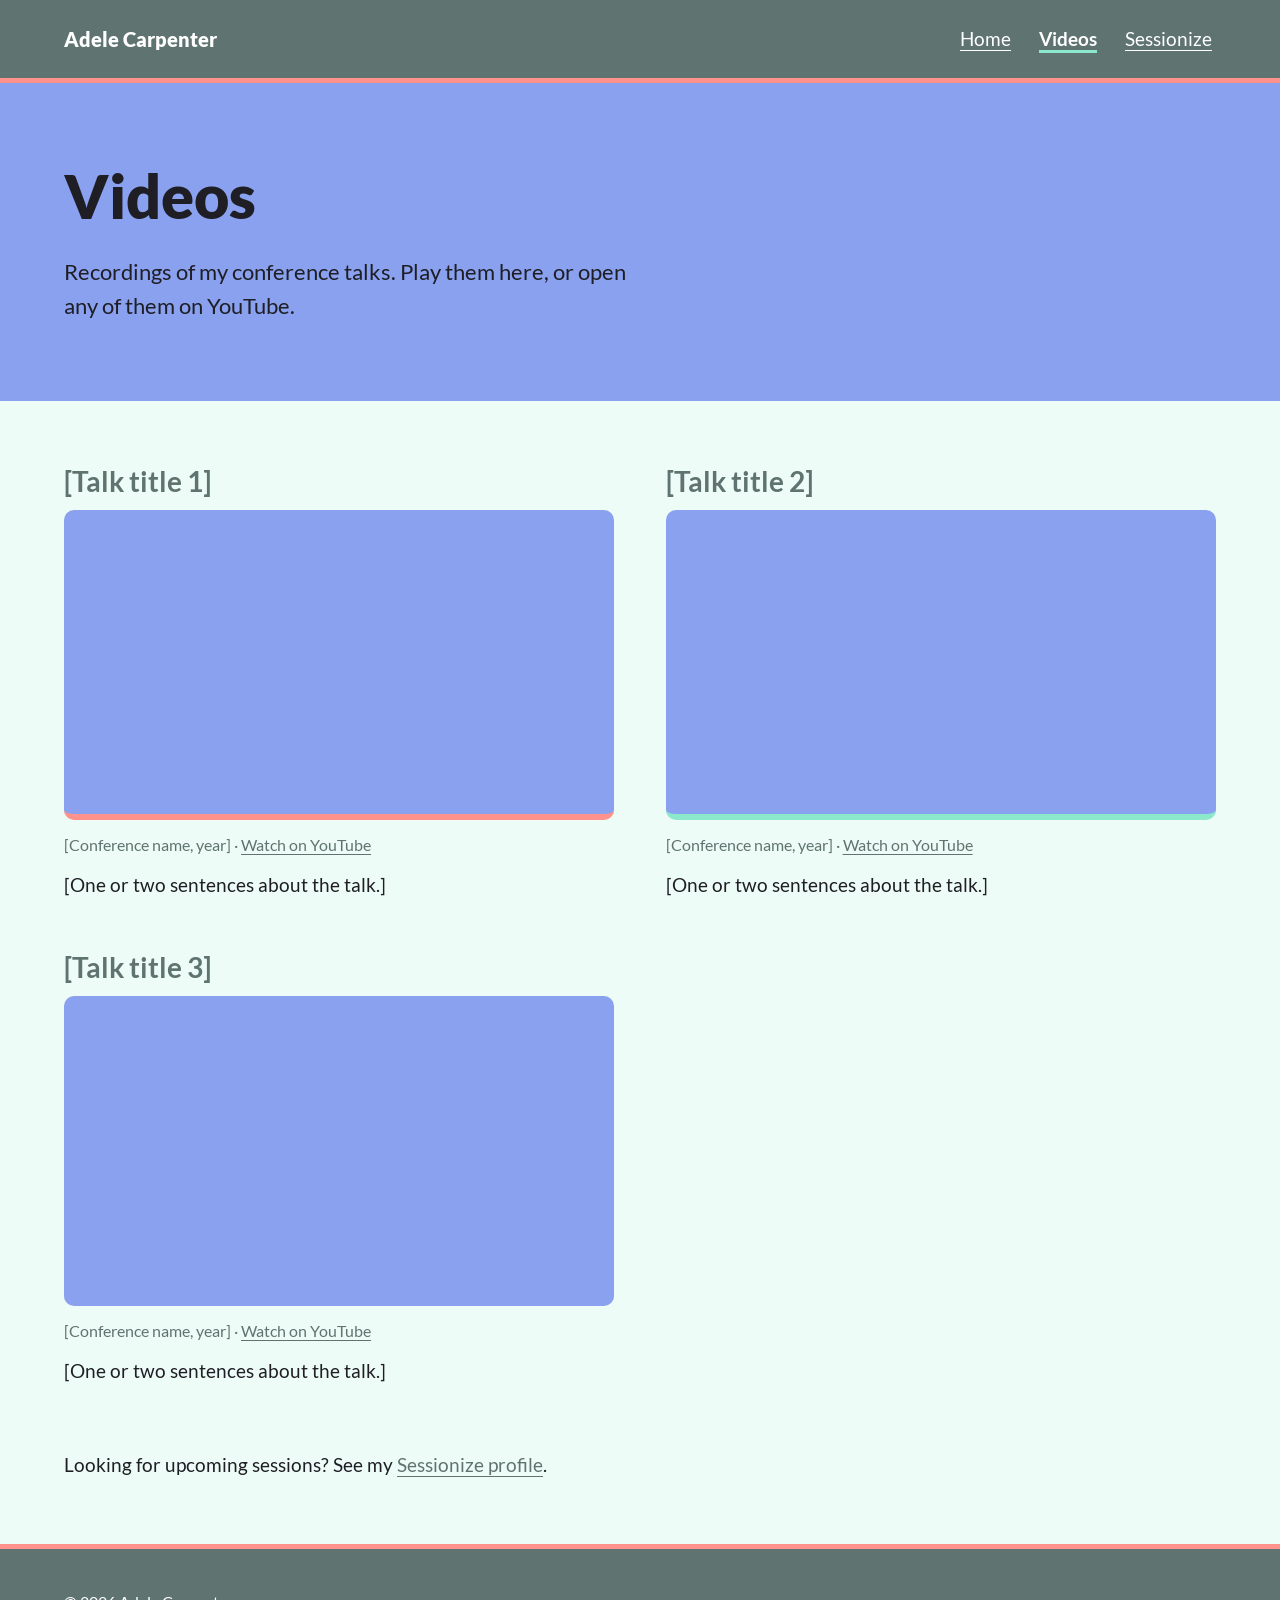
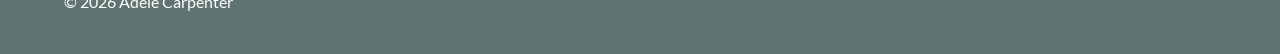
==== pages/videos.html @ b47993a7 "initial commit" ====
<!doctype html>
<html lang="en">
<head>
  <meta charset="utf-8">
  <meta name="viewport" content="width=device-width, initial-scale=1">
  <title>Videos – Adele Carpenter</title>
  <meta name="description" content="Recordings of conference talks by Adele Carpenter on YouTube.">
  <link rel="preload" href="../assets/fonts/Lato/Lato-Regular.ttf" as="font" type="font/ttf" crossorigin>
  <link rel="stylesheet" href="../assets/css/styles.css">
</head>
<body>
  <a class="skip-link" href="#main">Skip to main content</a>

  <header class="site-header">
  <div class="container header-inner">
    <a class="site-title" href="../index.html">Adele Carpenter</a>
    <nav aria-label="Main">
      <ul class="nav-list">
        <li><a href="../index.html">Home</a></li>
        <li><a href="videos.html" aria-current="page">Videos</a></li>
        <li><a href="https://sessionize.com/adelecarpenter/">Sessionize</a></li>
      </ul>
    </nav>
  </div>
</header>


  <main id="main">
    <div class="band band-periwinkle page-intro">
      <div class="container">
        <h1>Videos</h1>
        <p class="lede">Recordings of my conference talks. Play them here, or open any of them on YouTube.</p>
      </div>
    </div>

    <div class="container">
      <!-- To add a video: copy one <li class="video-card"> block. Take the ID from its
           YouTube URL (youtube.com/watch?v=THIS_PART or youtu.be/THIS_PART) and put it in
           BOTH the iframe src and the "Watch on YouTube" link. Update the title in the <h2>
           AND the iframe's title attribute (screen readers announce it). -->
      <ul class="video-list">
        <li class="video-card">
          <h2>[Talk title 1]</h2>
          <div class="video-frame">
            <iframe src="https://www.youtube-nocookie.com/embed/VIDEO_ID_1"
                    title="YouTube video: [Talk title 1]"
                    loading="lazy"
                    allow="accelerometer; clipboard-write; encrypted-media; gyroscope; picture-in-picture; web-share"
                    referrerpolicy="strict-origin-when-cross-origin"
                    allowfullscreen></iframe>
          </div>
          <p class="meta">[Conference name, year] · <a href="https://www.youtube.com/watch?v=VIDEO_ID_1">Watch on YouTube</a></p>
          <p>[One or two sentences about the talk.]</p>
        </li>
        <li class="video-card">
          <h2>[Talk title 2]</h2>
          <div class="video-frame">
            <iframe src="https://www.youtube-nocookie.com/embed/VIDEO_ID_2"
                    title="YouTube video: [Talk title 2]"
                    loading="lazy"
                    allow="accelerometer; clipboard-write; encrypted-media; gyroscope; picture-in-picture; web-share"
                    referrerpolicy="strict-origin-when-cross-origin"
                    allowfullscreen></iframe>
          </div>
          <p class="meta">[Conference name, year] · <a href="https://www.youtube.com/watch?v=VIDEO_ID_2">Watch on YouTube</a></p>
          <p>[One or two sentences about the talk.]</p>
        </li>
        <li class="video-card">
          <h2>[Talk title 3]</h2>
          <div class="video-frame">
            <iframe src="https://www.youtube-nocookie.com/embed/VIDEO_ID_3"
                    title="YouTube video: [Talk title 3]"
                    loading="lazy"
                    allow="accelerometer; clipboard-write; encrypted-media; gyroscope; picture-in-picture; web-share"
                    referrerpolicy="strict-origin-when-cross-origin"
                    allowfullscreen></iframe>
          </div>
          <p class="meta">[Conference name, year] · <a href="https://www.youtube.com/watch?v=VIDEO_ID_3">Watch on YouTube</a></p>
          <p>[One or two sentences about the talk.]</p>
        </li>
      </ul>

      <p class="video-footnote">Looking for upcoming sessions? See my <a href="https://sessionize.com/adelecarpenter/">Sessionize profile</a>.</p>
    </div>

  </main>

  <footer class="site-footer">
  <div class="container">
    <p>&copy; 2026 Adele Carpenter</p>
  </div>
</footer>

</body>
</html>
---- assets/css/styles.css ----
/* ---------- Fonts: Lato (self-hosted, SIL Open Font License) ---------- */
@font-face {
  font-family: "Lato";
  src: url("../fonts/Lato/Lato-Regular.ttf") format("truetype");
  font-weight: 400;
  font-style: normal;
  font-display: swap;
}
@font-face {
  font-family: "Lato";
  src: url("../fonts/Lato/Lato-Italic.ttf") format("truetype");
  font-weight: 400;
  font-style: italic;
  font-display: swap;
}
@font-face {
  font-family: "Lato";
  src: url("../fonts/Lato/Lato-Bold.ttf") format("truetype");
  font-weight: 700;
  font-style: normal;
  font-display: swap;
}
@font-face {
  font-family: "Lato";
  src: url("../fonts/Lato/Lato-BoldItalic.ttf") format("truetype");
  font-weight: 700;
  font-style: italic;
  font-display: swap;
}
@font-face {
  font-family: "Lato";
  src: url("../fonts/Lato/Lato-Black.ttf") format("truetype");
  font-weight: 900;
  font-style: normal;
  font-display: swap;
}

/* ---------- Colour palette ---------- */
/*
  Palette:  slate #5F7470 · salmon #FF928B · mint #8BE8CB · periwinkle #89A1EF · ink #1E1E24
  The page is built from full-width colour bands. Each band sets its own text,
  link, button and focus colours so every pairing passes WCAG AA
  (4.5:1 for normal text, 3:1 for large text and focus outlines):
    ink on mint 11.5 · ink on salmon 7.7 · ink on periwinkle 6.6
    white on slate 5.0 · mint on slate 3.4 (large headings only)
    slate on mint-tint 4.7 · ink on mint-tint 15.7
*/
:root {
  --slate: #5F7470;
  --salmon: #FF928B;
  --mint: #8BE8CB;
  --periwinkle: #89A1EF;
  --ink: #1E1E24;
  --white: #FFFFFF;
  --mint-tint: #EEFCF7;  /* 15% mint on white, used as the light page background */

  --bg: var(--mint-tint);
  --text: var(--ink);
  --heading: var(--slate);
  --muted: var(--slate);
  --link: var(--slate);
  --button-bg: var(--salmon);
  --button-text: var(--ink);
  --button-border: var(--salmon);
  --button-secondary: var(--ink);
  --placeholder: var(--periwinkle);  /* shown while images are missing */
  --focus: var(--slate);

  --radius: 10px;
  /* Side gutter grows with the screen: 1rem on phones, up to 5rem on large screens */
  --gutter: clamp(1rem, 5vw, 5rem);
}

@media (prefers-color-scheme: dark) {
  :root {
    --bg: var(--ink);
    --text: var(--white);
    --heading: var(--salmon);
    --muted: var(--periwinkle);
    --link: var(--mint);
    --button-secondary: var(--salmon);
    --placeholder: var(--slate);
    --focus: var(--mint);
  }
}

/* ---------- Colour bands (same in light and dark mode) ---------- */
.band {
  background: var(--band-bg);
  color: var(--text);
  padding-block: clamp(2.5rem, 6vw, 5rem);
}
.band h2:first-child { margin-top: 0; }

.band-mint {
  --band-bg: var(--mint);
  --text: var(--ink); --heading: var(--ink); --muted: var(--ink); --link: var(--ink); --focus: var(--ink);
  --button-bg: var(--salmon); --button-text: var(--ink); --button-border: var(--ink);
}
.band-salmon {
  --band-bg: var(--salmon);
  --text: var(--ink); --heading: var(--ink); --muted: var(--ink); --link: var(--ink); --focus: var(--ink);
  --button-bg: var(--white); --button-text: var(--ink); --button-border: var(--ink);
}
.band-periwinkle {
  --band-bg: var(--periwinkle);
  --text: var(--ink); --heading: var(--ink); --muted: var(--ink); --link: var(--ink); --focus: var(--ink);
  --button-bg: var(--mint); --button-text: var(--ink); --button-border: var(--ink);
}
.band-slate {
  --band-bg: var(--slate);
  --text: var(--white); --heading: var(--mint); --muted: var(--white); --link: var(--white); --focus: var(--mint);
  --button-bg: var(--salmon); --button-text: var(--ink); --button-border: var(--salmon);
  --button-secondary: var(--white);
}

/* ---------- Base ---------- */
*,
*::before,
*::after { box-sizing: border-box; }

html {
  -webkit-text-size-adjust: 100%;
  /* Fills any space below a short page with the footer colour */
  background: var(--slate);
}

body {
  margin: 0;
  background: var(--bg);
  color: var(--text);
  font-family: "Lato", system-ui, -apple-system, "Segoe UI", Roboto, "Helvetica Neue", Arial, sans-serif;
  /* Fluid type: ~16px on phones, ~20px on large screens (still respects browser zoom) */
  font-size: clamp(1rem, 0.9rem + 0.35vw, 1.25rem);
  line-height: 1.6;
}

/* Layout spans the full width, but long lines of text are hard to read,
   so paragraphs stop at a comfortable line length. */
p { max-width: 70ch; }

h1, h2, h3 { line-height: 1.2; color: var(--heading); }
h1 { font-size: clamp(2rem, 1.4rem + 3vw, 4rem); font-weight: 900; margin: 0 0 1rem; }
h2 { font-size: clamp(1.4rem, 3vw, 1.9rem); font-weight: 700; margin: 2.5rem 0 1rem; }

a { color: var(--link); text-underline-offset: 0.2em; }
a:hover { text-decoration-thickness: 2px; }

:focus-visible {
  outline: 3px solid var(--focus);
  outline-offset: 3px;
  border-radius: 2px;
}

img {
  display: block;
  max-width: 100%;
  height: auto;
  /* Shows a neutral box while images are missing or loading */
  background: var(--placeholder);
  border-radius: var(--radius);
}

.container {
  width: 100%;
  padding-inline: var(--gutter);
}

/* ---------- Skip link ---------- */
.skip-link {
  position: absolute;
  left: 1rem;
  top: -100px;
  padding: 0.75rem 1rem;
  background: var(--ink);
  color: var(--mint);
  font-weight: 700;
  z-index: 10;
}
.skip-link:focus { top: 1rem; }

/* ---------- Header / nav ---------- */
/* Header: slate with white text, salmon rule underneath (both themes) */
.site-header {
  --focus: var(--mint);
  background: var(--slate);
  color: var(--white);
  border-bottom: 5px solid var(--salmon);
}

.header-inner {
  display: flex;
  flex-wrap: wrap;
  align-items: center;
  justify-content: space-between;
  gap: 0.5rem 1.5rem;
  padding-block: 1rem;
}

.site-title {
  font-weight: 900;
  font-size: 1.25rem;
  color: var(--white);
  text-decoration: none;
}

.nav-list {
  display: flex;
  flex-wrap: wrap;
  gap: 0.25rem 1.25rem;
  list-style: none;
  margin: 0;
  padding: 0;
}

.nav-list a {
  display: inline-block;
  padding: 0.5rem 0.25rem; /* comfortable touch target */
  color: var(--white);
}
.nav-list a[aria-current="page"] {
  font-weight: 700;
  text-decoration-thickness: 3px;
  text-decoration-color: var(--mint);
}



.lede { font-size: 1.15em; color: var(--muted); max-width: 45ch; }

.actions { display: flex; flex-wrap: wrap; gap: 0.75rem; margin-bottom: 0; }

.button {
  display: inline-block;
  padding: 0.75rem 1.25rem;
  border: 2px solid var(--button-border);
  border-radius: var(--radius);
  background: var(--button-bg);
  color: var(--button-text);
  font-weight: 700;
  text-decoration: none;
}
.button:hover { text-decoration: underline; }
.button-secondary { background: transparent; border-color: var(--button-secondary); color: var(--button-secondary); }

/* ---------- Hero with rotating photos (CSS only, no JS) ---------- */
/*
  7 slides x 6s each = 42s cycle.
  Slide 1 is a static base layer; slides 2-7 fade in on top of it in turn.
  If you add or remove slides, update --cycle, the keyframe
  percentages (100 / count) and the nth-child delays below.
*/
/*
  Phones (default): photo on top, text panel underneath so it never hides the photo.
  Tablets and up (48rem+): full-width photo banner with the text panel overlaid.
*/
.hero {
  --slide-time: 6s;
  --cycle: 42s; /* slide-time x number of slides */
  position: relative;
  overflow: hidden;
  background: var(--placeholder);
}

.slides {
  position: relative;
  aspect-ratio: 4 / 3;
  margin: 0;
  padding: 0;
  list-style: none;
}

.slides li {
  position: absolute;
  inset: 0;
  opacity: 0;
  animation: hero-fade var(--cycle) infinite;
}
.slides li:first-child { opacity: 1; animation: none; }
.slides li:nth-child(2) { animation-delay: calc(var(--slide-time) * 1); }
.slides li:nth-child(3) { animation-delay: calc(var(--slide-time) * 2); }
.slides li:nth-child(4) { animation-delay: calc(var(--slide-time) * 3); }
.slides li:nth-child(5) { animation-delay: calc(var(--slide-time) * 4); }
.slides li:nth-child(6) { animation-delay: calc(var(--slide-time) * 5); }
.slides li:nth-child(7) { animation-delay: calc(var(--slide-time) * 6); }

.slides figure {
  position: relative;
  height: 100%;
  margin: 0;
}

/* Photo credit: small label in the top-left corner of each photo,
   clear of the text overlay (bottom-left) and pause control (top-right).
   It fades in and out together with its photo. */
.photo-credit {
  position: absolute;
  top: 0.75rem;
  left: var(--gutter);
  padding: 0.2rem 0.6rem;
  border-radius: 6px;
  background: var(--slate);
  color: var(--white);
  font-size: 0.8rem;
  line-height: 1.4;
}

.slides img {
  width: 100%;
  height: 100%;
  object-fit: cover;
  object-position: center;
  border-radius: 0;
}

/* Each slide is 1/7 (~14.3%) of the cycle; the extra 3% is the crossfade. */
@keyframes hero-fade {
  0%     { opacity: 0; }
  3%     { opacity: 1; }
  14.3%  { opacity: 1; }
  17.3%  { opacity: 0; }
  100%   { opacity: 0; }
}

/* Pause: the checkbox (keyboard + screen reader accessible), or mouse hover */
.hero:has(#pause-slides:checked) .slides li,
.slides:hover li {
  animation-play-state: paused;
}

.slides-control {
  position: absolute;
  top: 1rem;
  right: var(--gutter);
  z-index: 2;
  display: flex;
  align-items: center;
  gap: 0.5rem;
  padding: 0.4rem 0.75rem;
  border-radius: var(--radius);
  background: var(--slate);
  color: var(--white);
  font-size: 1rem;
}
.slides-control input {
  width: 1.25rem;
  height: 1.25rem;
  margin: 0;
  accent-color: var(--mint);
}
.slides-control label { cursor: pointer; }

.hero-content {
  position: relative;
  z-index: 1;
}

/* Phones: text sits in a slate band below the photo (.band-slate in the HTML) */
.hero-content { padding-block: 1.75rem 2rem; }
.hero-panel h1 { font-size: clamp(1.75rem, 1.2rem + 3vw, 4.5rem); }

/* Buttons go full width on small phones for easier tapping */
@media (max-width: 30rem) {
  .actions .button { flex: 1 1 100%; text-align: center; }
}

/* Tablets and up: text overlays the photo. No box: a dark gradient fades up
   from the bottom of the photo so white text stays readable on any image. */
@media (min-width: 48rem) {
  .hero {
    display: flex;
    align-items: flex-end;
    /* svh = small viewport height, avoids jumps from mobile browser toolbars */
    min-height: clamp(28rem, 80svh, 60rem);
  }
  .slides {
    position: absolute;
    inset: 0;
    aspect-ratio: auto;
  }
  /* Over the photo: a dark fade keeps text readable on any image,
     with mint heading, salmon button and mint outline button for colour. */
  .hero-content {
    --heading: var(--mint);
    --text: var(--white);
    --button-secondary: var(--mint);
    padding-top: clamp(6rem, 18vw, 14rem);
    padding-bottom: clamp(2rem, 5vw, 4rem);
    background: linear-gradient(to top,
      rgb(30 30 36 / 0.88) 0%,   /* ink */
      rgb(30 30 36 / 0.78) 55%,
      rgb(30 30 36 / 0) 100%);
  }
  .hero-panel {
    max-width: 48rem;
    padding: 0;
    color: var(--white);
    text-shadow: 0 1px 3px rgb(30 30 36 / 0.6);
  }
  .hero-panel .lede { color: var(--white); }
  .hero-panel .button { text-shadow: none; }
}
.hero .slides-control :focus-visible { outline-color: var(--mint); }

/* No motion requested: show only the first photo, hide the pause control */
@media (prefers-reduced-motion: reduce) {
  .slides li:not(:first-child) { display: none; }
  .slides-control { display: none; }
}

/* ---------- About (mint) + Invite (salmon): stacked on phones, side by side on wide screens ---------- */
.split { display: grid; }
.split > .band { padding-inline: var(--gutter); }
@media (min-width: 60rem) {
  .split { grid-template-columns: 3fr 2fr; }
}

/* ---------- Videos page ---------- */
.page-intro h1 { margin-bottom: 0.5rem; }
.page-intro .lede { margin-bottom: 0; }

/* Big thumbnails: 1 column on phones/tablets, 2 on wide screens, 3 on very wide */
.video-list {
  list-style: none;
  margin: clamp(2.5rem, 6vw, 4rem) 0;
  padding: 0;
  display: grid;
  grid-template-columns: repeat(auto-fill, minmax(min(100%, 34rem), 1fr));
  gap: clamp(2rem, 4vw, 3.5rem);
}

.video-card {
  display: flex;
  flex-direction: column;
  gap: 0.75rem;
  /* Each video gets an accent colour from the palette, in turn */
  --card-accent: var(--salmon);
}
.video-card:nth-child(3n + 2) { --card-accent: var(--mint); }
.video-card:nth-child(3n + 3) { --card-accent: var(--periwinkle); }

/* Responsive 16:9 YouTube embed */
.video-frame {
  aspect-ratio: 16 / 9;
  border-radius: var(--radius);
  overflow: hidden;
  background: var(--placeholder);
  border-bottom: 6px solid var(--card-accent);
}
.video-frame iframe {
  display: block;
  width: 100%;
  height: 100%;
  border: 0;
}
.video-card h2 { margin: 0; font-size: clamp(1.3rem, 1.1rem + 0.8vw, 1.75rem); }
.video-card p { margin: 0; }
.meta { color: var(--muted); font-size: 1rem; }
.video-footnote { margin: 0 0 clamp(2.5rem, 6vw, 4rem); }

/* ---------- Footer ---------- */
/* Footer: periwinkle with ink text, mint rule on top (both themes) */
.site-footer {
  --link: var(--ink);
  --focus: var(--ink);
  background: var(--slate);
  border-top: 5px solid var(--salmon);
  padding-block: 1.5rem;
  color: var(--white);
  font-size: 1rem;
}

/* ---------- Motion ---------- */
@media (prefers-reduced-motion: reduce) {
  * { animation: none !important; transition: none !important; scroll-behavior: auto !important; }
}
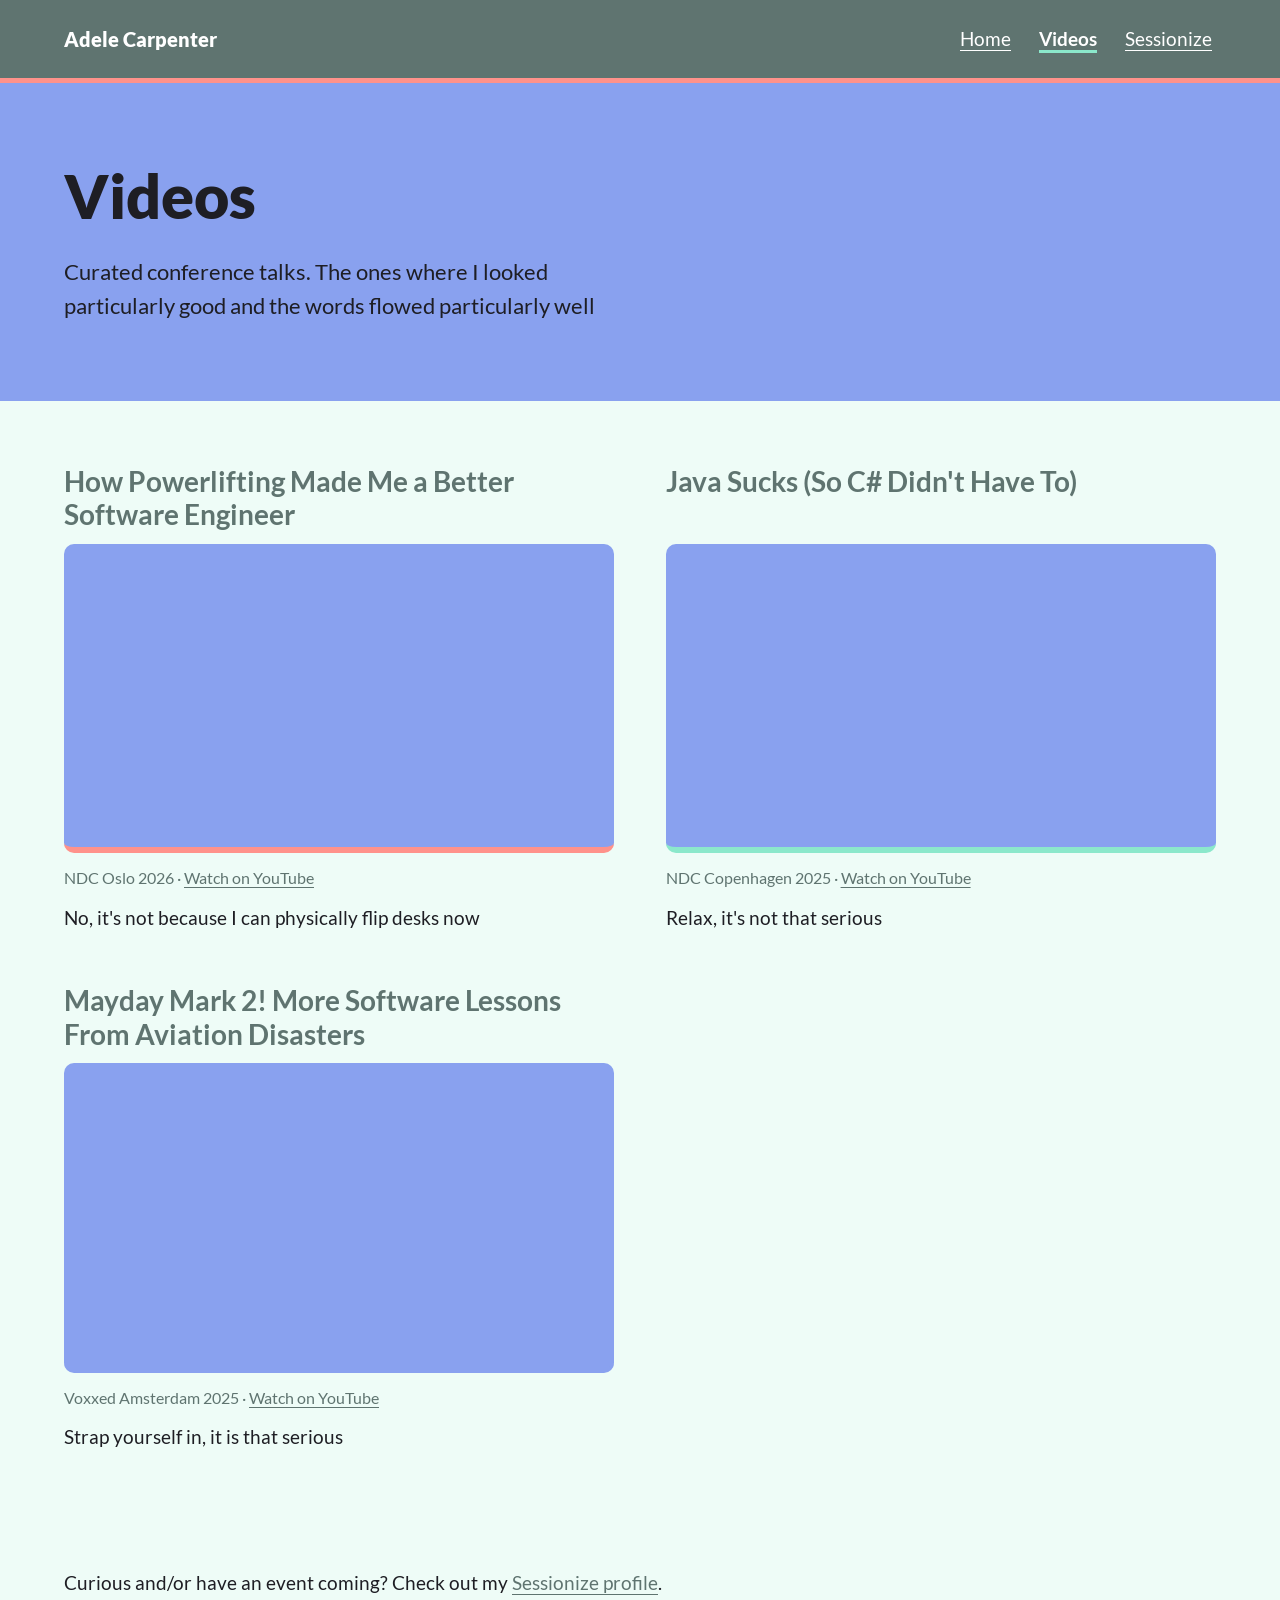
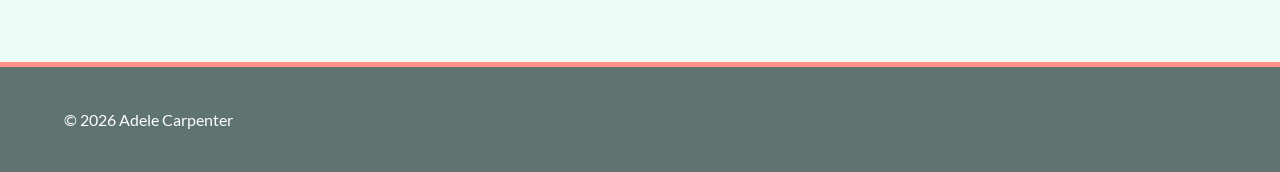
==== commit 9a51f157: "add videos" ====
--- a/pages/videos.html
+++ b/pages/videos.html
@@ -29,7 +29,7 @@
     <div class="band band-periwinkle page-intro">
       <div class="container">
         <h1>Videos</h1>
-        <p class="lede">Recordings of my conference talks. Play them here, or open any of them on YouTube.</p>
+        <p class="lede">Curated conference talks. The ones where I looked particularly good and the words flowed particularly well</p>
       </div>
     </div>
 
@@ -40,47 +40,47 @@
            AND the iframe's title attribute (screen readers announce it). -->
       <ul class="video-list">
         <li class="video-card">
-          <h2>[Talk title 1]</h2>
+          <h2>How Powerlifting Made Me a Better Software Engineer</h2>
           <div class="video-frame">
-            <iframe src="https://www.youtube-nocookie.com/embed/VIDEO_ID_1"
-                    title="YouTube video: [Talk title 1]"
+            <iframe src="https://www.youtube-nocookie.com/embed/H60E_8ZWh74"
+                    title="How Powerlifting Made Me a Better Software Engineer"
                     loading="lazy"
                     allow="accelerometer; clipboard-write; encrypted-media; gyroscope; picture-in-picture; web-share"
                     referrerpolicy="strict-origin-when-cross-origin"
                     allowfullscreen></iframe>
           </div>
-          <p class="meta">[Conference name, year] · <a href="https://www.youtube.com/watch?v=VIDEO_ID_1">Watch on YouTube</a></p>
-          <p>[One or two sentences about the talk.]</p>
+          <p class="meta">NDC Oslo 2026 · <a href="https://www.youtube.com/watch?v=H60E_8ZWh74">Watch on YouTube</a></p>
+          <p>No, it's not because I can physically flip desks now</p>
         </li>
         <li class="video-card">
-          <h2>[Talk title 2]</h2>
+          <h2>Java Sucks (So C# Didn't Have To)</h2>
           <div class="video-frame">
-            <iframe src="https://www.youtube-nocookie.com/embed/VIDEO_ID_2"
-                    title="YouTube video: [Talk title 2]"
+            <iframe src="https://www.youtube-nocookie.com/embed/GiRz1t5ptrQ"
+                    title="Java Sucks (So C# Didn't Have To)"
                     loading="lazy"
                     allow="accelerometer; clipboard-write; encrypted-media; gyroscope; picture-in-picture; web-share"
                     referrerpolicy="strict-origin-when-cross-origin"
                     allowfullscreen></iframe>
           </div>
-          <p class="meta">[Conference name, year] · <a href="https://www.youtube.com/watch?v=VIDEO_ID_2">Watch on YouTube</a></p>
-          <p>[One or two sentences about the talk.]</p>
+          <p class="meta">NDC Copenhagen 2025 · <a href="https://www.youtube.com/watch?v=GiRz1t5ptrQ">Watch on YouTube</a></p>
+          <p>Relax, it's not that serious</p>
         </li>
         <li class="video-card">
-          <h2>[Talk title 3]</h2>
+          <h2>Mayday Mark 2! More Software Lessons From Aviation Disasters</h2>
           <div class="video-frame">
-            <iframe src="https://www.youtube-nocookie.com/embed/VIDEO_ID_3"
-                    title="YouTube video: [Talk title 3]"
+            <iframe src="https://www.youtube-nocookie.com/embed/6lEVtTJrfkI"
+                    title="Mayday Mark 2! More Software Lessons From Aviation Disasters"
                     loading="lazy"
                     allow="accelerometer; clipboard-write; encrypted-media; gyroscope; picture-in-picture; web-share"
                     referrerpolicy="strict-origin-when-cross-origin"
                     allowfullscreen></iframe>
           </div>
-          <p class="meta">[Conference name, year] · <a href="https://www.youtube.com/watch?v=VIDEO_ID_3">Watch on YouTube</a></p>
-          <p>[One or two sentences about the talk.]</p>
+          <p class="meta">Voxxed Amsterdam 2025 · <a href="https://www.youtube.com/watch?v=6lEVtTJrfkI">Watch on YouTube</a></p>
+          <p>Strap yourself in, it is that serious</p>
         </li>
       </ul>
 
-      <p class="video-footnote">Looking for upcoming sessions? See my <a href="https://sessionize.com/adelecarpenter/">Sessionize profile</a>.</p>
+      <p class="video-footnote">Curious and/or have an event coming? Check out my <a href="https://sessionize.com/adelecarpenter/">Sessionize profile</a>.</p>
     </div>
 
   </main>
--- a/assets/css/styles.css
+++ b/assets/css/styles.css
@@ -426,13 +426,21 @@
   padding: 0;
   display: grid;
   grid-template-columns: repeat(auto-fill, minmax(min(100%, 34rem), 1fr));
-  gap: clamp(2rem, 4vw, 3.5rem);
-}
-
+  /* No row gap here: cards use subgrid, so a row gap would also be inserted
+     between the title, video and text inside each card. Spacing between rows
+     of cards comes from the margin below each card's last item instead. */
+  column-gap: clamp(2rem, 4vw, 3.5rem);
+}
+
+/* Each card spans 4 rows of the list's grid (title, video, meta, description)
+   and shares them via subgrid, so videos side by side always line up even when
+   one title wraps onto more lines than the other. */
 .video-card {
-  display: flex;
-  flex-direction: column;
-  gap: 0.75rem;
+  display: grid;
+  grid-row: span 4;
+  grid-template-rows: subgrid;
+  row-gap: 0.75rem;
+  align-content: start;
   /* Each video gets an accent colour from the palette, in turn */
   --card-accent: var(--salmon);
 }
@@ -455,6 +463,7 @@
 }
 .video-card h2 { margin: 0; font-size: clamp(1.3rem, 1.1rem + 0.8vw, 1.75rem); }
 .video-card p { margin: 0; }
+.video-card > :last-child { margin-bottom: clamp(2rem, 4vw, 3.5rem); }
 .meta { color: var(--muted); font-size: 1rem; }
 .video-footnote { margin: 0 0 clamp(2.5rem, 6vw, 4rem); }
 
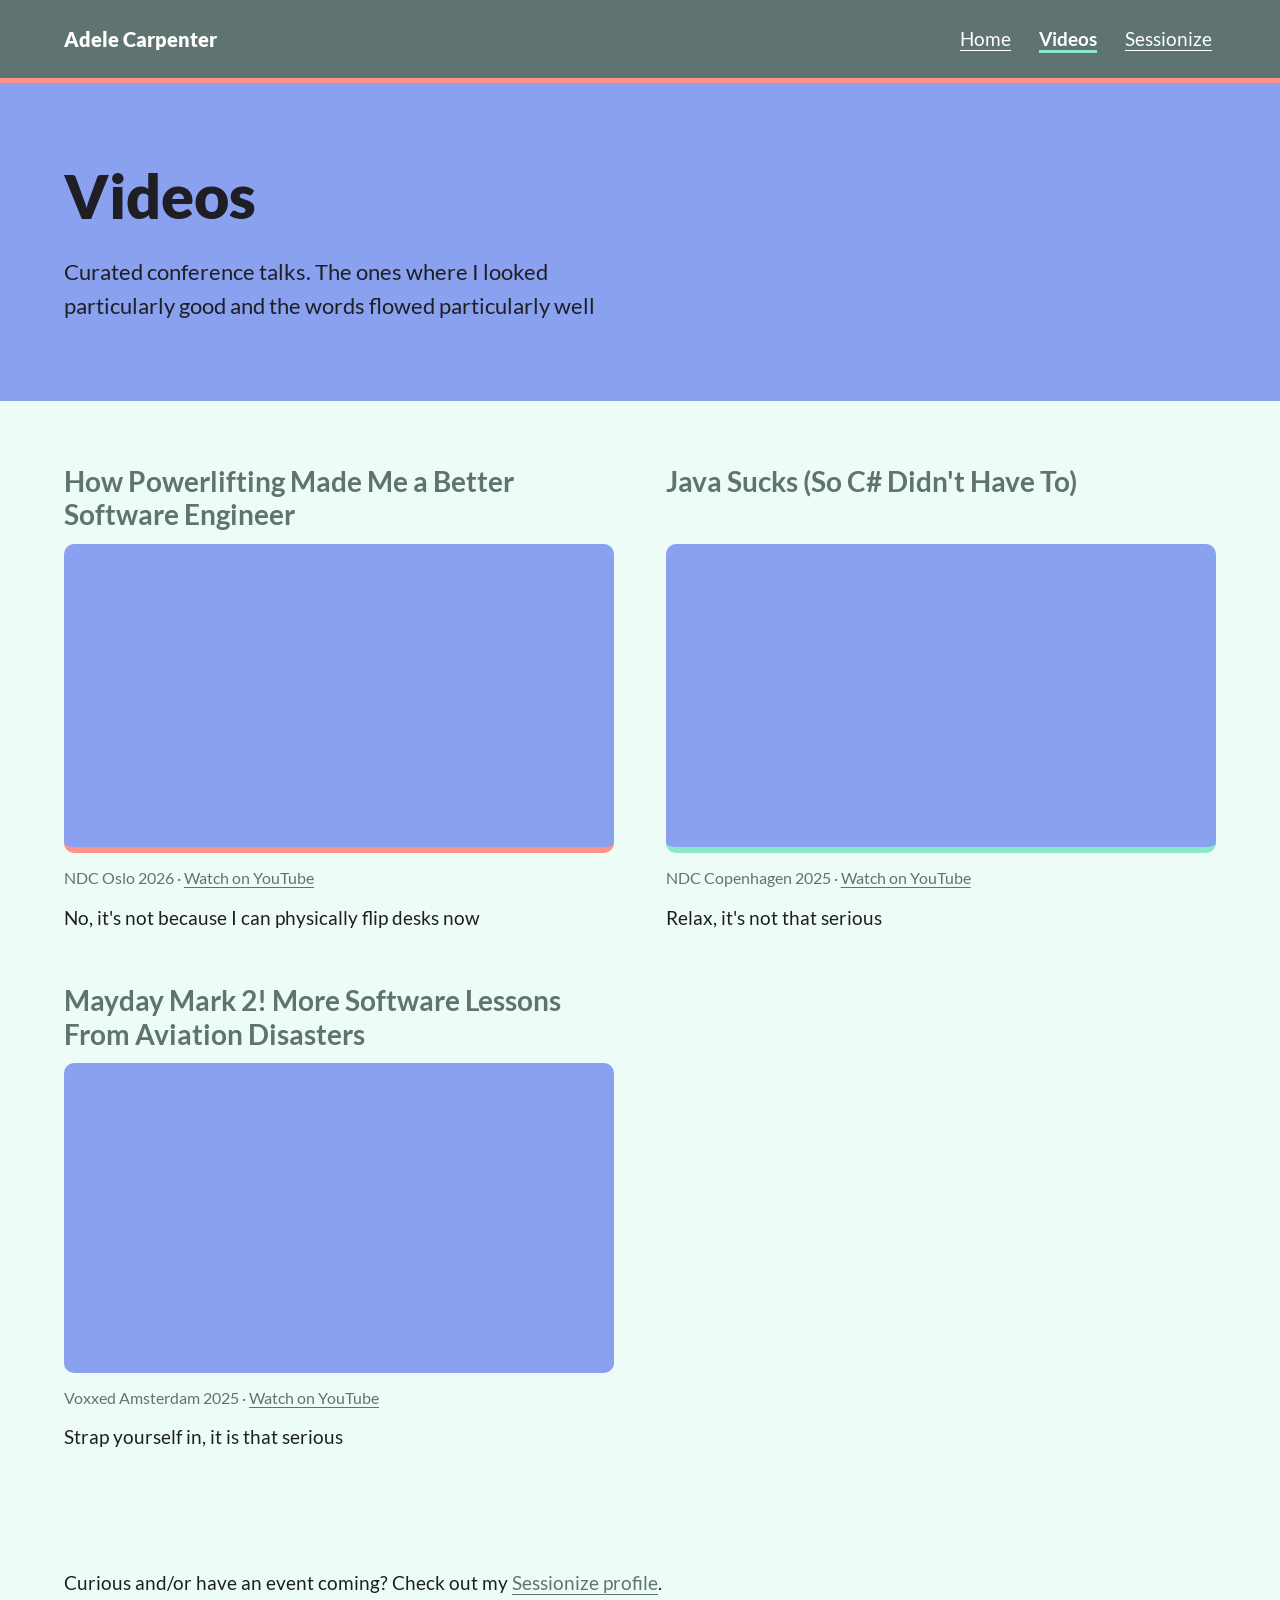
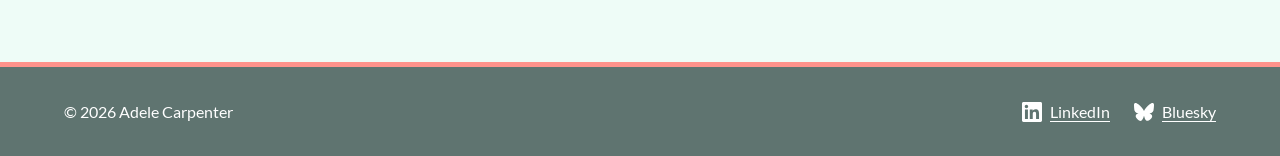
==== commit 5b61e979: "improve accessibility" ====
--- a/pages/videos.html
+++ b/pages/videos.html
@@ -3,6 +3,7 @@
 <head>
   <meta charset="utf-8">
   <meta name="viewport" content="width=device-width, initial-scale=1">
+  <meta name="color-scheme" content="light dark">
   <title>Videos – Adele Carpenter</title>
   <meta name="description" content="Recordings of conference talks by Adele Carpenter on YouTube.">
   <link rel="preload" href="../assets/fonts/Lato/Lato-Regular.ttf" as="font" type="font/ttf" crossorigin>
@@ -36,8 +37,9 @@
     <div class="container">
       <!-- To add a video: copy one <li class="video-card"> block. Take the ID from its
            YouTube URL (youtube.com/watch?v=THIS_PART or youtu.be/THIS_PART) and put it in
-           BOTH the iframe src and the "Watch on YouTube" link. Update the title in the <h2>
-           AND the iframe's title attribute (screen readers announce it). -->
+           BOTH the iframe src and the "Watch on YouTube" link. Put the talk title in THREE
+           places: the <h2>, the iframe's title attribute, and the hidden <span> inside
+           the "Watch on YouTube" link (screen readers announce the last two). -->
       <ul class="video-list">
         <li class="video-card">
           <h2>How Powerlifting Made Me a Better Software Engineer</h2>
@@ -49,7 +51,7 @@
                     referrerpolicy="strict-origin-when-cross-origin"
                     allowfullscreen></iframe>
           </div>
-          <p class="meta">NDC Oslo 2026 · <a href="https://www.youtube.com/watch?v=H60E_8ZWh74">Watch on YouTube</a></p>
+          <p class="meta">NDC Oslo 2026 · <a href="https://www.youtube.com/watch?v=H60E_8ZWh74">Watch<span class="visually-hidden"> How Powerlifting Made Me a Better Software Engineer</span> on YouTube</a></p>
           <p>No, it's not because I can physically flip desks now</p>
         </li>
         <li class="video-card">
@@ -62,7 +64,7 @@
                     referrerpolicy="strict-origin-when-cross-origin"
                     allowfullscreen></iframe>
           </div>
-          <p class="meta">NDC Copenhagen 2025 · <a href="https://www.youtube.com/watch?v=GiRz1t5ptrQ">Watch on YouTube</a></p>
+          <p class="meta">NDC Copenhagen 2025 · <a href="https://www.youtube.com/watch?v=GiRz1t5ptrQ">Watch<span class="visually-hidden"> Java Sucks (So C# Didn't Have To)</span> on YouTube</a></p>
           <p>Relax, it's not that serious</p>
         </li>
         <li class="video-card">
@@ -75,7 +77,7 @@
                     referrerpolicy="strict-origin-when-cross-origin"
                     allowfullscreen></iframe>
           </div>
-          <p class="meta">Voxxed Amsterdam 2025 · <a href="https://www.youtube.com/watch?v=6lEVtTJrfkI">Watch on YouTube</a></p>
+          <p class="meta">Voxxed Amsterdam 2025 · <a href="https://www.youtube.com/watch?v=6lEVtTJrfkI">Watch<span class="visually-hidden"> Mayday Mark 2! More Software Lessons From Aviation Disasters</span> on YouTube</a></p>
           <p>Strap yourself in, it is that serious</p>
         </li>
       </ul>
@@ -86,8 +88,13 @@
   </main>
 
   <footer class="site-footer">
-  <div class="container">
+  <!-- Social icons: Simple Icons v13.21.0 (CC0) -->
+  <div class="container footer-inner">
     <p>&copy; 2026 Adele Carpenter</p>
+    <ul class="social-links">
+      <li><a href="https://www.linkedin.com/in/adele-carpenter-a988623a/" rel="me"><svg class="icon" viewBox="0 0 24 24" fill="currentColor" aria-hidden="true" focusable="false"><path d="M20.447 20.452h-3.554v-5.569c0-1.328-.027-3.037-1.852-3.037-1.853 0-2.136 1.445-2.136 2.939v5.667H9.351V9h3.414v1.561h.046c.477-.9 1.637-1.85 3.37-1.85 3.601 0 4.267 2.37 4.267 5.455v6.286zM5.337 7.433c-1.144 0-2.063-.926-2.063-2.065 0-1.138.92-2.063 2.063-2.063 1.14 0 2.064.925 2.064 2.063 0 1.139-.925 2.065-2.064 2.065zm1.782 13.019H3.555V9h3.564v11.452zM22.225 0H1.771C.792 0 0 .774 0 1.729v20.542C0 23.227.792 24 1.771 24h20.451C23.2 24 24 23.227 24 22.271V1.729C24 .774 23.2 0 22.222 0h.003z"/></svg>LinkedIn</a></li>
+      <li><a href="https://bsky.app/profile/97adele.bsky.social" rel="me"><svg class="icon" viewBox="0 0 24 24" fill="currentColor" aria-hidden="true" focusable="false"><path d="M12 10.8c-1.087-2.114-4.046-6.053-6.798-7.995C2.566.944 1.561 1.266.902 1.565.139 1.908 0 3.08 0 3.768c0 .69.378 5.65.624 6.479.815 2.736 3.713 3.66 6.383 3.364.136-.02.275-.039.415-.056-.138.022-.276.04-.415.056-3.912.58-7.387 2.005-2.83 7.078 5.013 5.19 6.87-1.113 7.823-4.308.953 3.195 2.05 9.271 7.733 4.308 4.267-4.308 1.172-6.498-2.74-7.078a8.741 8.741 0 0 1-.415-.056c.14.017.279.036.415.056 2.67.297 5.568-.628 6.383-3.364.246-.828.624-5.79.624-6.478 0-.69-.139-1.861-.902-2.206-.659-.298-1.664-.62-4.3 1.24C16.046 4.748 13.087 8.687 12 10.8Z"/></svg>Bluesky</a></li>
+    </ul>
   </div>
 </footer>
 
--- a/assets/css/styles.css
+++ b/assets/css/styles.css
@@ -133,7 +133,14 @@
   /* Fluid type: ~16px on phones, ~20px on large screens (still respects browser zoom) */
   font-size: clamp(1rem, 0.9rem + 0.35vw, 1.25rem);
   line-height: 1.6;
-}
+  /* Keep the footer at the bottom of the window on short pages: spare space
+     goes to <main> (page background) instead of showing below the footer. */
+  min-height: 100vh;
+  min-height: 100svh;
+  display: flex;
+  flex-direction: column;
+}
+body > main { flex: 1 0 auto; }
 
 /* Layout spans the full width, but long lines of text are hard to read,
    so paragraphs stop at a comfortable line length. */
@@ -164,6 +171,18 @@
 .container {
   width: 100%;
   padding-inline: var(--gutter);
+}
+
+/* Hidden visually, still read by screen readers */
+.visually-hidden {
+  position: absolute !important;
+  width: 1px; height: 1px;
+  margin: -1px; padding: 0;
+  overflow: hidden;
+  clip: rect(0 0 0 0);
+  clip-path: inset(50%);
+  white-space: nowrap;
+  border: 0;
 }
 
 /* ---------- Skip link ---------- */
@@ -386,10 +405,28 @@
     --button-secondary: var(--mint);
     padding-top: clamp(6rem, 18vw, 14rem);
     padding-bottom: clamp(2rem, 5vw, 4rem);
+    /* Shading = a light fade up from the bottom (here) + a darker patch behind
+       the text only (::before). Combined, the text keeps WCAG contrast even over
+       a white pixel: headline >= 5.3:1, body text and buttons >= 9:1. */
     background: linear-gradient(to top,
-      rgb(30 30 36 / 0.88) 0%,   /* ink */
-      rgb(30 30 36 / 0.78) 55%,
+      rgb(30 30 36 / 0.75) 0%,
+      rgb(30 30 36 / 0.5) 60%,
       rgb(30 30 36 / 0) 100%);
+  }
+  /* Darker patch behind the text column: fades out to the right (text ends at
+     most ~48rem in from the gutter) and towards the top (the headline starts
+     at most ~67% up), so the rest of the photo stays clear and there are no
+     hard edges. */
+  .hero-content::before {
+    content: "";
+    position: absolute;
+    inset: 0;
+    z-index: -1;
+    background: linear-gradient(to right,
+      rgb(30 30 36 / 0.6) 0,
+      rgb(30 30 36 / 0.6) calc(var(--gutter) + 48rem),
+      rgb(30 30 36 / 0) calc(var(--gutter) + 62rem));
+    mask-image: linear-gradient(to top, #000 0%, #000 72%, transparent 95%);
   }
   .hero-panel {
     max-width: 48rem;
@@ -470,8 +507,8 @@
 /* ---------- Footer ---------- */
 /* Footer: periwinkle with ink text, mint rule on top (both themes) */
 .site-footer {
-  --link: var(--ink);
-  --focus: var(--ink);
+  --link: var(--white);   /* white on slate 4.98:1 (ink would be only 3.33:1) */
+  --focus: var(--mint);   /* mint on slate 3.44:1 */
   background: var(--slate);
   border-top: 5px solid var(--salmon);
   padding-block: 1.5rem;
@@ -479,6 +516,39 @@
   font-size: 1rem;
 }
 
+/* Footer: copyright left, social links right (stacked on narrow screens) */
+.footer-inner {
+  display: flex;
+  flex-wrap: wrap;
+  align-items: center;
+  justify-content: space-between;
+  gap: 0.5rem 2rem;
+}
+.footer-inner p { margin: 0; }
+
+.social-links {
+  display: flex;
+  flex-wrap: wrap;
+  gap: 0.25rem 1.5rem;
+  list-style: none;
+  margin: 0;
+  padding: 0;
+}
+.social-links a {
+  display: inline-flex;
+  align-items: center;
+  gap: 0.5rem;
+  padding-block: 0.5rem; /* comfortable touch target */
+}
+
+/* Inline SVG icons: fill="currentColor" makes them take the link's text colour
+   (this also works in Windows High Contrast mode) */
+.icon {
+  width: 1.25em;
+  height: 1.25em;
+  flex-shrink: 0;
+}
+
 /* ---------- Motion ---------- */
 @media (prefers-reduced-motion: reduce) {
   * { animation: none !important; transition: none !important; scroll-behavior: auto !important; }
